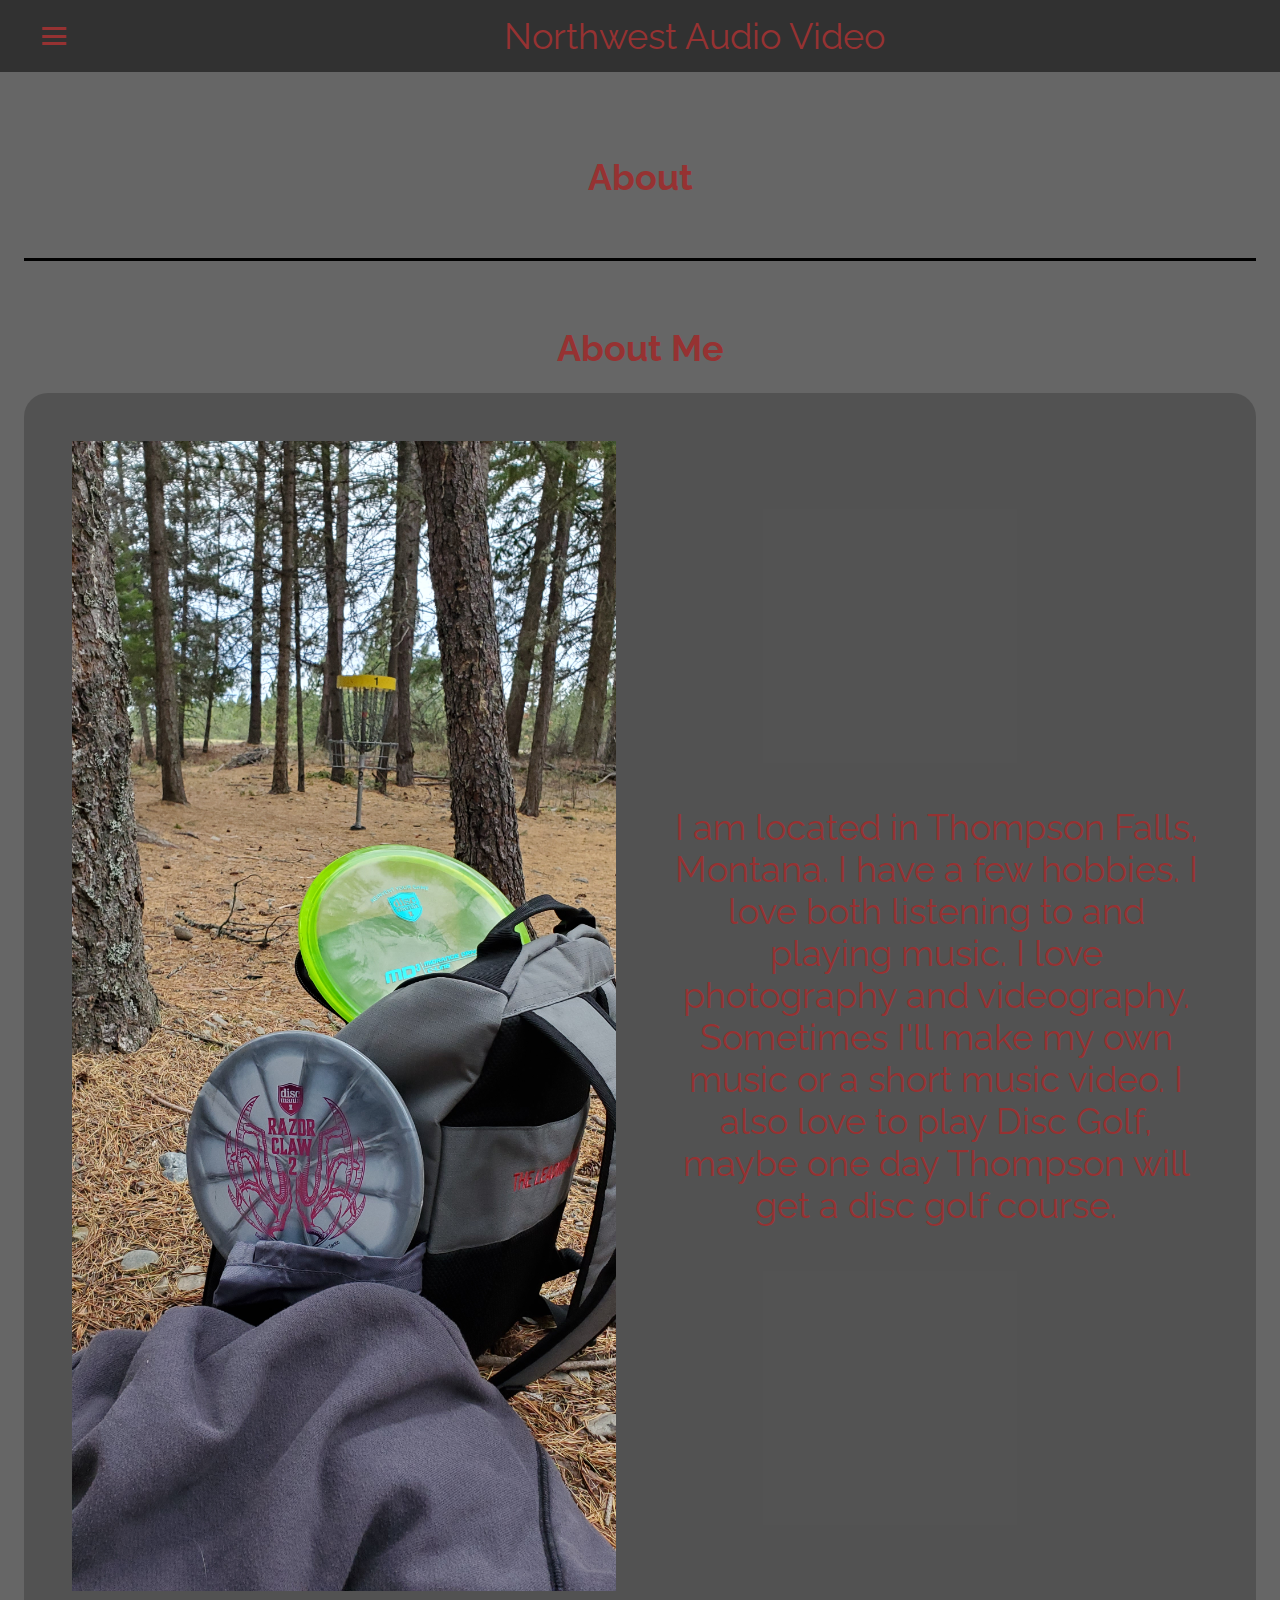
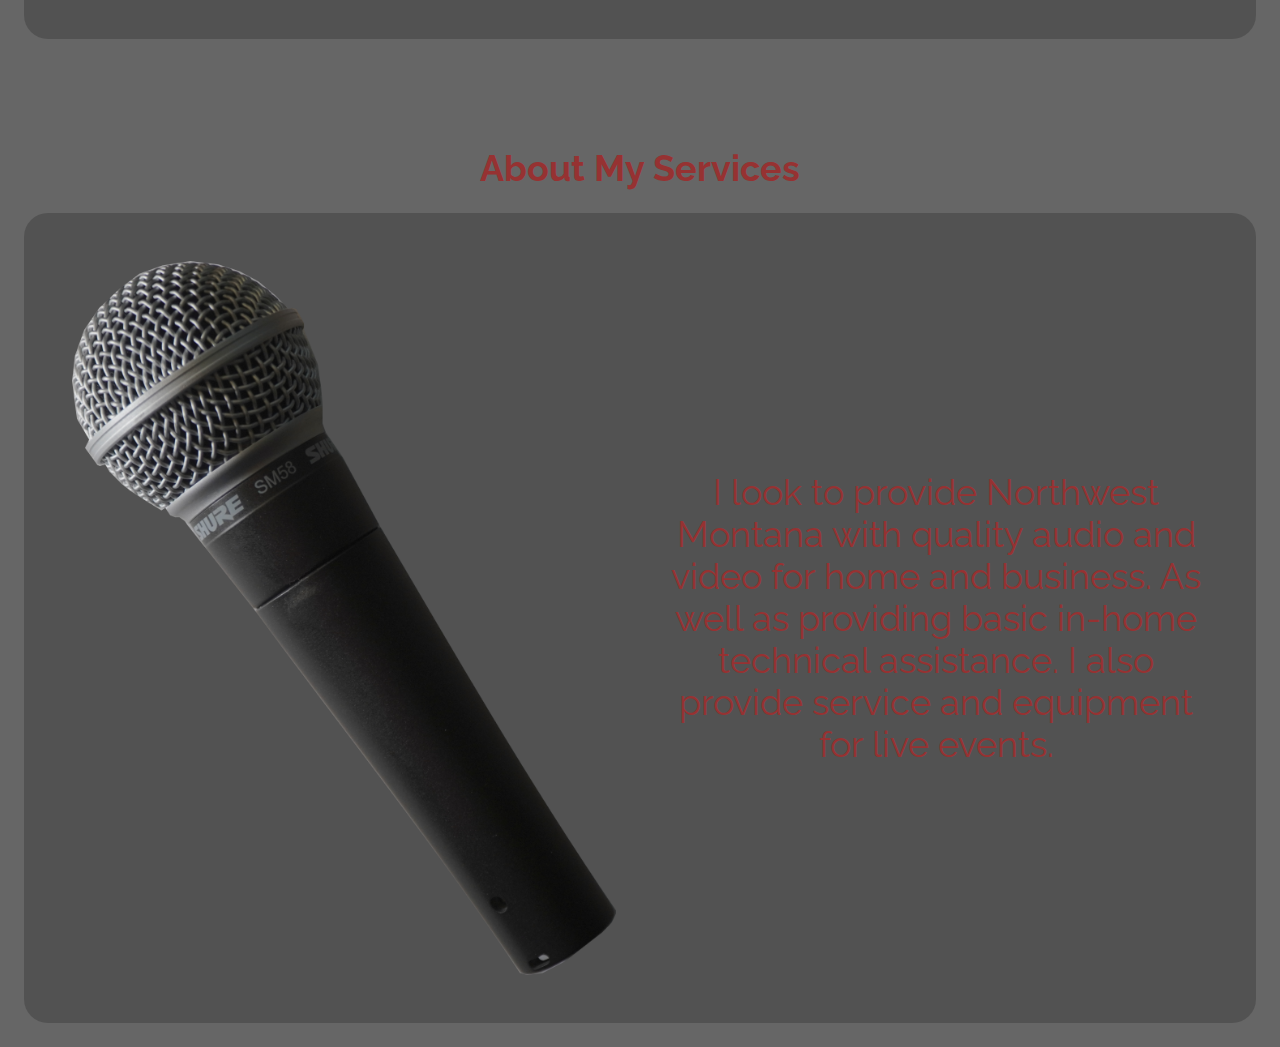
==== about.html @ 1f300aa5 "About & Contact" ====
<!DOCTYPE html>
<html lang="en-US">
  <head>
    <meta charset="UTF-8" />
    <meta name="viewport" content="width=device-width, initial-scale=1" />

    <link rel="icon" type="image/icon" href="images/logo.png" />
    <meta name="author" content="Colton McGraw" />
    <meta
      name="description"
      contents="Northwest Audio Video Official Contact Page"
    />
    <title>Northwest Audio Video - Contact</title>

    <link rel="preconnect" href="https://fonts.googleapis.com" />
    <link rel="preconnect" href="https://fonts.gstatic.com" crossorigin />
    <link
      href="https://fonts.googleapis.com/css2?family=Raleway&display=swap"
      rel="stylesheet"
    />

    <link
      href="https://unpkg.com/boxicons@2.0.9/css/boxicons.min.css"
      rel="stylesheet"
    />

    <link rel="stylesheet" href="style.css?v=1" />
  </head>

  <body>
    <div class="nw-nav-bar">
      <a class="nw-nav-bar-item nw-menu nw-selectable"
        ><i class="bx bx-menu" id="nw-side-bar-activator"></i
      ></a>
      <a class="nw-nav-bar-item nw-title">Northwest Audio Video</a>
    </div>

    <div class="nw-side-bar">
      <div class="nw-side-bar-item nw-selectable">
        <a href="index.html" style="text-decoration: none;">Home</a>
      </div>
      <div class="nw-side-bar-item nw-selectable">
          <a href="about.html" style="text-decoration: none;">About</a>
      </div>
      <div class="nw-side-bar-item nw-selectable">
        <a href="contact.html" style="text-decoration: none;">Contact</a>
      </div>
    </div>

    <div class="nw-main-container nw-paralax" style="background-image: url(images/thompson_river.jpg);">
        <div class="container" style="padding: 1rem; background-color: rgba(0, 0, 0, 0.6); " >
        <div class="container">
            <h5>About</h5>
        </div>
        <div style="background-color: rgb(0, 0, 0); height: 3px;"></div>
        <br>
        <div class="container">
            <h1>About Me</h1>
            <div class="multiple-containers" style="background-color: rgba(71, 71, 71, 0.61);">
            <img src="images/disc_golf.jpg" class="nw-dual-container"> 
            <p class="nw-dual-container" style="align-self: center;">
                I am located in Thompson Falls, Montana. I have a few hobbies. 
                I love both listening to and playing music. I love photography
                and videography. Sometimes I'll make my own music or a short
                music video. I also love to play Disc Golf, maybe one day Thompson 
                will get a disc golf course.
            </p>
        </div>
        </div>

        <br>
        <br>

        <div class="container">
            <h1>About My Services</h1>
            <div class="multiple-containers" style="background-color: rgba(71, 71, 71, 0.61);">
            <img src="images/mic.png" class="nw-dual-container">
            <p class="nw-dual-container" style="align-self: center;">
                I look to provide Northwest Montana with quality audio and video 
                for home and business. As well as providing basic in-home technical
                assistance. I also provide service and equipment for live events.
            </p>
            </div>
        </div>
       </div>
    </div>

    <script src="js/menu.js?v=1"></script>

  </body>
</html>
---- style.css ----
:root {
  --p-bg-color: rgb(255, 255, 255);
  --s-bg-color: rgb(49, 49, 49);
  --p-color: rgb(150, 50, 50);
  --s-color: rgb(56, 0, 0);

  --context-size: 1.5rem;
  --menu-size: 3rem;
}

* {
  font-family: "Raleway", sans-serif;
  color: var(--p-color);
  font-size: var(--context-size);
  box-sizing: border-box;
}

body {
  width: 100%;
  height: auto;

  background-color: var(--p-bg-color);

  margin: 0;
  padding: 0;
  margin-top: var(--menu-size);

  overflow: overlay;
}

.container {
  position: relative;
  text-align: center;
}

.multiple-containers{
  position:relative;
  display: flex;

  flex-direction: row;
  margin: auto;
  padding: 1rem;

  border-radius: 1rem;
}


.nw-dual-container{
  width:50%;
  height:auto;

  justify-content: center;
  padding:1rem;
  text-align: center;
}
/*-----------------Nav Bar-----------------*/

.nw-bar{
  position: relative;
  display: block;
  width:100%;
  height:auto;
}
.nw-bar-item{
  display: flex;
  flex-direction: row;
  font-size: 0.5em;
  text-align: center;
  align-content: center;
  justify-content: space-evenly;
  width:auto;
}
.nw-bar-frame{
  display: flex;
}

/*Bar*/
.nw-nav-bar {
  position: fixed;
  left: 0;
  top: 0rem;

  width: 100%;
  height: var(--menu-size);

  margin: 0;
  padding: 0;

  display: inline-flex;
  flex-direction: row;
  justify-content: space-evenly;

  background-color: var(--s-bg-color);

  z-index: 5;
}

/*Item*/
.nw-nav-bar-item {
  display: inline-block;
  width: auto;
  margin: 0;
  padding: 0;
  align-self: center;
}

/*-----------------------------------------*/

/*-----------------Side Bar-----------------*/

/*Bar*/
.nw-side-bar {
  display: none;
  z-index: 5;
}
.nw-side-bar.open {
  position: fixed;
  left: 0;
  top: var(--menu-size);

  width: 8rem;
  height: calc(100vh - var(--menu-size));

  margin: 0;
  padding: 0;

  display: inline-flex;
  flex-direction: column;

  background-color: var(--s-bg-color);
}

/*Item*/
.nw-side-bar-item {
  display: inline-flex;
  width: 100%;
  height: 1.75rem;
  margin: 0;
  justify-content: space-evenly;
  user-select: none;
  font-size: 1.5rem;
}

#nw-side-bar-activator {
  margin: 0;
  padding: 0;
}

/*-----------------------------------------*/



/*-----------------Slideshow-----------------*/
.nw-slideshow {
  position: relative;
  background-color: black;
  height: 20rem;
}
.nw-slideshow-slide {
  display: none;
  width: auto;
  height: inherit;
  overflow: hidden;
  justify-content: center;
}

.nw-slideshow-content-image {
  height: inherit;
  margin: auto;
}
.nw-slideshow-content-text {
  position: absolute;
  font-size: 1rem;
  top: 40%;
  left: 10%;
  text-align: center;
  width: 80%;
  align-content: center;

  background-color: rgba(56, 0, 0, 0.4);
}

.nw-paralax {
  /* Set a specific height */
  min-height: 500px;

  /* Create the parallax scrolling effect */
  background-attachment: fixed;
  background-position: center;
  background-repeat: no-repeat;
  background-size: 120%;
}

#nw-sidehow-left-btn,
#nw-sidehow-right-btn {
  cursor: pointer;
  position: absolute;
  top: 50%;
  width: auto;
  padding: 16px;
  margin-top: -50px;
  color: var(--p-color);
  font-weight: bold;
  font-size: 20px;
  border-radius: 0 3px 3px 0;
  user-select: none;
  -webkit-user-select: none;
  z-index: 1;
}

#nw-sidehow-right-btn {
  right: 0;
  border-radius: 3px 0 0 3px;
}

/*-------------------------------------------*/
.nw-icon {
  width: var(--context-size);
  height: var(--context-size);
}

.nw-title {
  text-align: center;
  text-decoration: none;
  text-rendering: optimizeLegibility;
  user-select: none;
  width: 100%;
}

.nw-menu {
  margin: var(--context-size);
  width: var(--context-size);
  height: var(--context-size);
}

.nw-message-block {
  display: block;
  width: 100%;
  height: auto;
  text-align: center;
  justify-content: center;
  margin: 0;
  padding: 0;
}

.nw-selectable:hover {
  background-color: rgb(54, 0, 0);
  border-radius: 5px;
}

/*----------------------Browser settings------------------*/

/*Scrollbar settings*/
/* width */
::-webkit-scrollbar {
  width: 10px;
}

/* Track */
::-webkit-scrollbar-button,
::-webkit-scrollbar-corner,
::-webkit-scrollbar-track {
  opacity: 0;
}

/* Handle */
::-webkit-scrollbar-thumb {
  background: var(--s-color);
}

/* Handle on hover */
::-webkit-scrollbar-thumb:hover {
  background: var(--p-color);
}
/*-------------------*/

/*----------------------Browser settings------------------*/

@media (max-width: 900px) {

  
.nw-bar-item{
  flex-direction: column;
}
.multiple-containers{
  flex-direction: column;
}
.nw-dual-container{
  width:100%;
}

}
@media (max-width: 640px) {
  
  body {
    margin-top: 4rem;
  }

  .nw-nav-bar {
    height: 4rem;
  }

  .nw-side-bar.open {
    top: 4rem;
    width: 100%;
  }
  
}
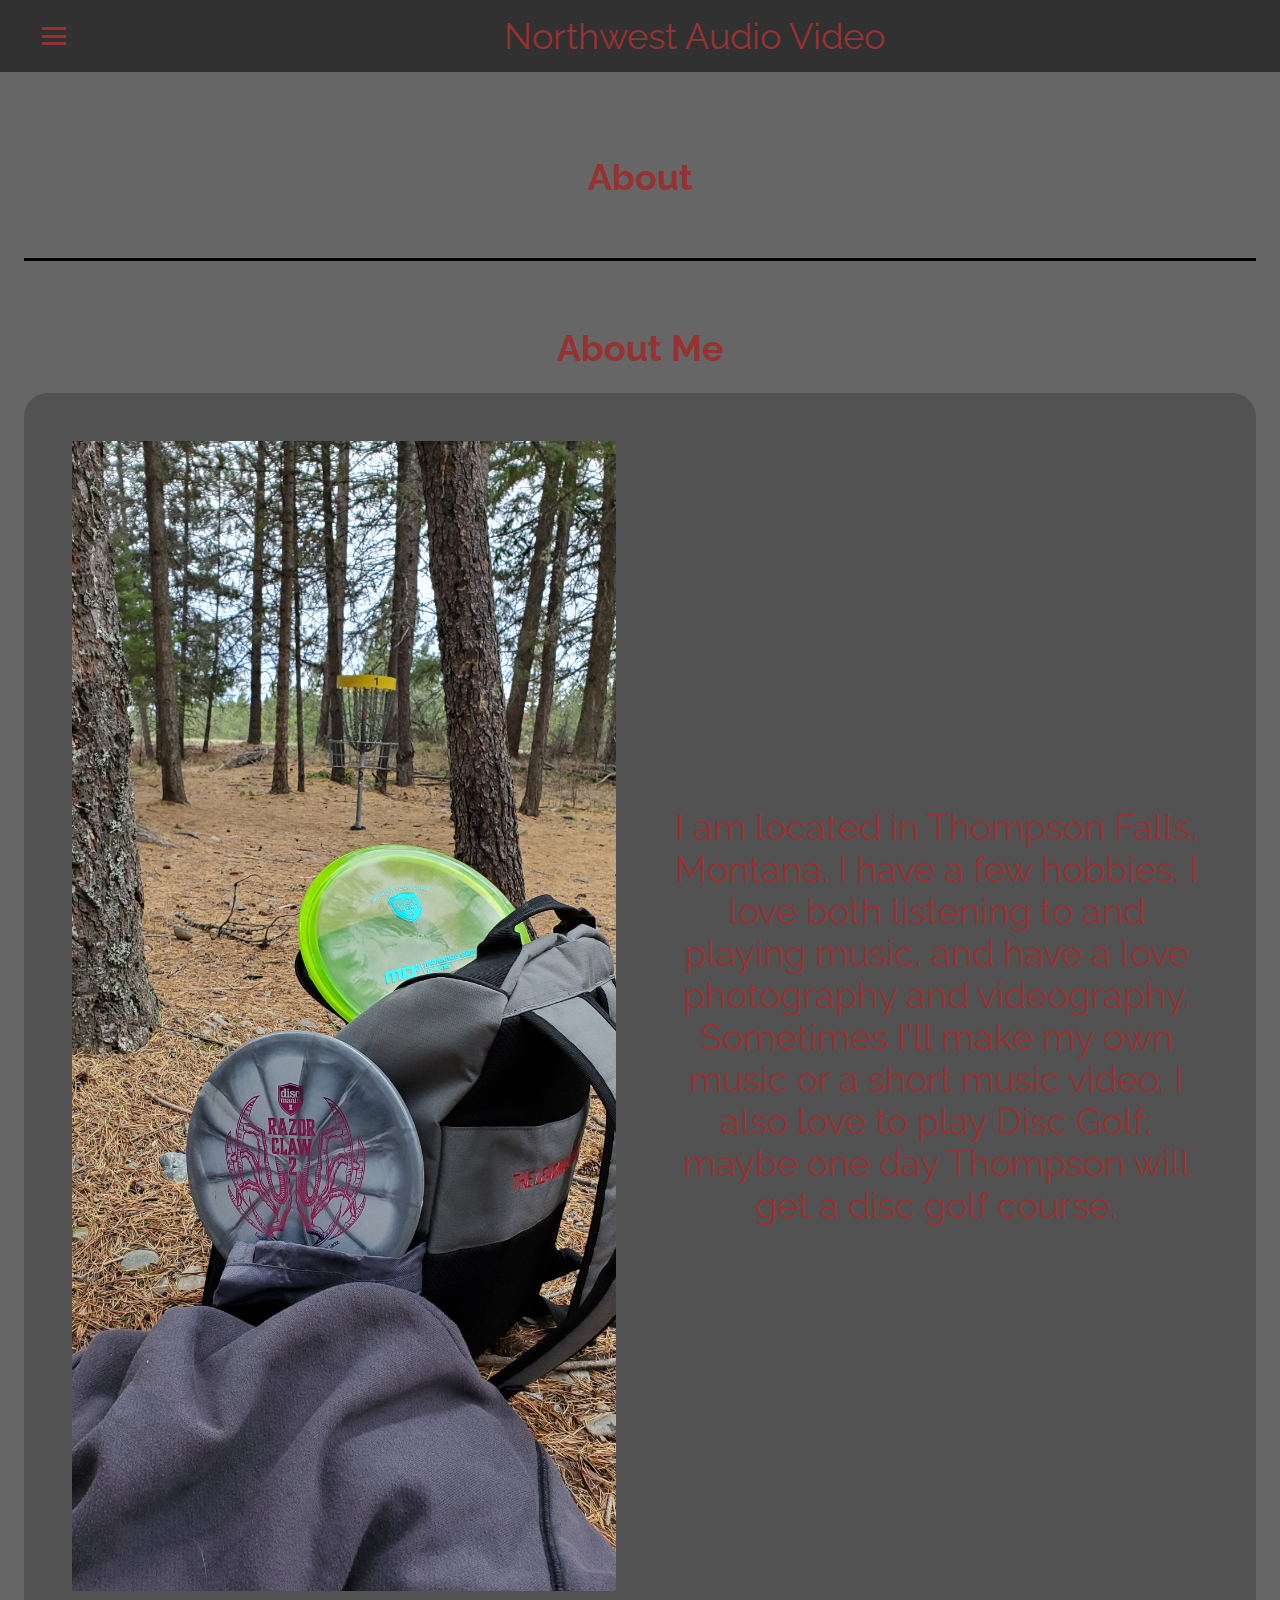
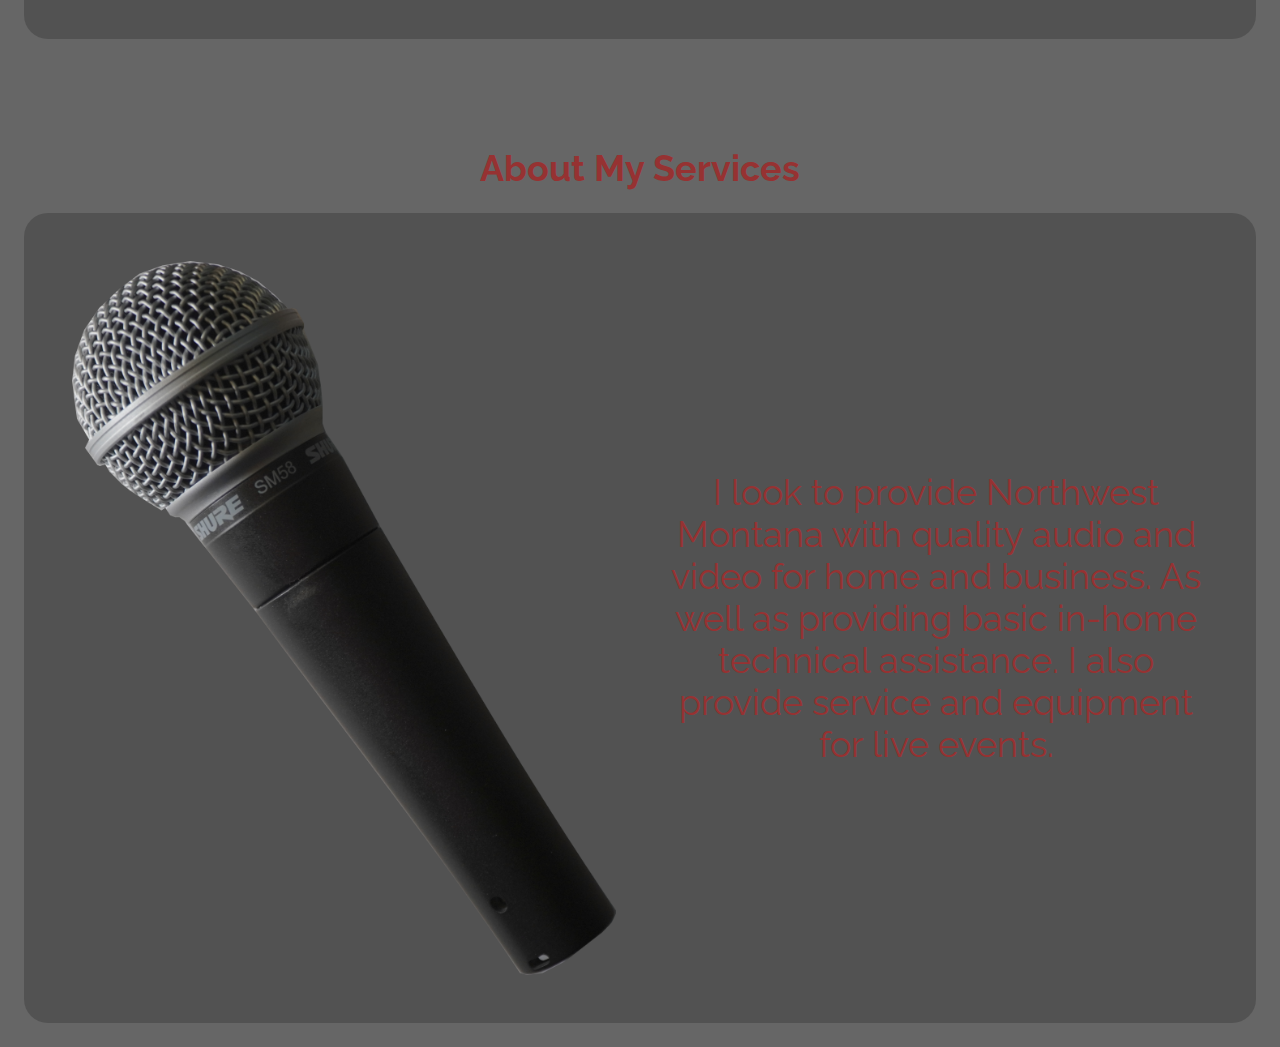
==== commit 7e8e23ed: "Removed about. Updated contact." ====
--- a/about.html
+++ b/about.html
@@ -1,91 +1,82 @@
 <!DOCTYPE html>
 <html lang="en-US">
-  <head>
+
+<head>
     <meta charset="UTF-8" />
     <meta name="viewport" content="width=device-width, initial-scale=1" />
 
     <link rel="icon" type="image/icon" href="images/logo.png" />
     <meta name="author" content="Colton McGraw" />
-    <meta
-      name="description"
-      contents="Northwest Audio Video Official Contact Page"
-    />
-    <title>Northwest Audio Video - Contact</title>
+    <meta name="description" contents="Northwest Audio Video Official About Page" />
+    <title>Northwest Audio Video - About</title>
 
     <link rel="preconnect" href="https://fonts.googleapis.com" />
     <link rel="preconnect" href="https://fonts.gstatic.com" crossorigin />
-    <link
-      href="https://fonts.googleapis.com/css2?family=Raleway&display=swap"
-      rel="stylesheet"
-    />
+    <link href="https://fonts.googleapis.com/css2?family=Raleway&display=swap" rel="stylesheet" />
 
-    <link
-      href="https://unpkg.com/boxicons@2.0.9/css/boxicons.min.css"
-      rel="stylesheet"
-    />
+    <link href="https://unpkg.com/boxicons@2.0.9/css/boxicons.min.css" rel="stylesheet" />
 
-    <link rel="stylesheet" href="style.css?v=1" />
-  </head>
+    <link rel="stylesheet" href="style.css" />
+</head>
 
-  <body>
+<body>
     <div class="nw-nav-bar">
-      <a class="nw-nav-bar-item nw-menu nw-selectable"
-        ><i class="bx bx-menu" id="nw-side-bar-activator"></i
-      ></a>
-      <a class="nw-nav-bar-item nw-title">Northwest Audio Video</a>
+        <a class="nw-nav-bar-item nw-menu nw-selectable"><i class="bx bx-menu" id="nw-side-bar-activator"></i></a>
+        <a class="nw-nav-bar-item nw-title">Northwest Audio Video</a>
     </div>
 
     <div class="nw-side-bar">
-      <div class="nw-side-bar-item nw-selectable">
-        <a href="index.html" style="text-decoration: none;">Home</a>
-      </div>
-      <div class="nw-side-bar-item nw-selectable">
-          <a href="about.html" style="text-decoration: none;">About</a>
-      </div>
-      <div class="nw-side-bar-item nw-selectable">
-        <a href="contact.html" style="text-decoration: none;">Contact</a>
-      </div>
+        <div class="nw-side-bar-item nw-selectable">
+            <a href="index.html" style="text-decoration: none;">Home</a>
+        </div>
+        <div class="nw-side-bar-item nw-selectable">
+            <a href="about.html" style="text-decoration: none;">About</a>
+        </div>
+        <div class="nw-side-bar-item nw-selectable">
+            <a href="contact.html" style="text-decoration: none;">Contact</a>
+        </div>
     </div>
 
     <div class="nw-main-container nw-paralax" style="background-image: url(images/thompson_river.jpg);">
-        <div class="container" style="padding: 1rem; background-color: rgba(0, 0, 0, 0.6); " >
-        <div class="container">
-            <h5>About</h5>
-        </div>
-        <div style="background-color: rgb(0, 0, 0); height: 3px;"></div>
-        <br>
-        <div class="container">
-            <h1>About Me</h1>
-            <div class="multiple-containers" style="background-color: rgba(71, 71, 71, 0.61);">
-            <img src="images/disc_golf.jpg" class="nw-dual-container"> 
-            <p class="nw-dual-container" style="align-self: center;">
-                I am located in Thompson Falls, Montana. I have a few hobbies. 
-                I love both listening to and playing music. I love photography
-                and videography. Sometimes I'll make my own music or a short
-                music video. I also love to play Disc Golf, maybe one day Thompson 
-                will get a disc golf course.
-            </p>
-        </div>
-        </div>
+        <div class="container" style="padding: 1rem; background-color: rgba(0, 0, 0, 0.6); ">
+            <div class="container">
+                <h5>About</h5>
+            </div>
+            <div style="background-color: rgb(0, 0, 0); height: 3px;"></div>
+            <br>
+            <div class="container">
+                <h1>About Me</h1>
+                <div class="multiple-containers" style="background-color: rgba(71, 71, 71, 0.61);">
+                    <img src="images/disc_golf.jpg" class="nw-dual-container">
+                    <p class="nw-dual-container" style="align-self: center;">
+                        I am located in Thompson Falls, Montana. I have a few hobbies.
+                        I love both listening to and playing music, and have a love photography
+                        and videography. Sometimes I'll make my own music or a short
+                        music video. I also love to play Disc Golf, maybe one day Thompson
+                        will get a disc golf course.
+                    </p>
+                </div>
+            </div>
 
-        <br>
-        <br>
+            <br>
+            <br>
 
-        <div class="container">
-            <h1>About My Services</h1>
-            <div class="multiple-containers" style="background-color: rgba(71, 71, 71, 0.61);">
-            <img src="images/mic.png" class="nw-dual-container">
-            <p class="nw-dual-container" style="align-self: center;">
-                I look to provide Northwest Montana with quality audio and video 
-                for home and business. As well as providing basic in-home technical
-                assistance. I also provide service and equipment for live events.
-            </p>
+            <div class="container">
+                <h1>About My Services</h1>
+                <div class="multiple-containers" style="background-color: rgba(71, 71, 71, 0.61);">
+                    <img src="images/mic.png" class="nw-dual-container">
+                    <p class="nw-dual-container" style="align-self: center;">
+                        I look to provide Northwest Montana with quality audio and video
+                        for home and business. As well as providing basic in-home technical
+                        assistance. I also provide service and equipment for live events.
+                    </p>
+                </div>
             </div>
         </div>
-       </div>
     </div>
 
-    <script src="js/menu.js?v=1"></script>
+    <script src="js/menu.js"></script>
 
-  </body>
+</body>
+
 </html>--- a/style.css
+++ b/style.css
@@ -135,7 +135,8 @@
   display: inline-flex;
   width: 100%;
   height: 1.75rem;
-  margin: 0;
+  margin-left: auto;
+  margin-right: auto;
   justify-content: space-evenly;
   user-select: none;
   font-size: 1.5rem;
